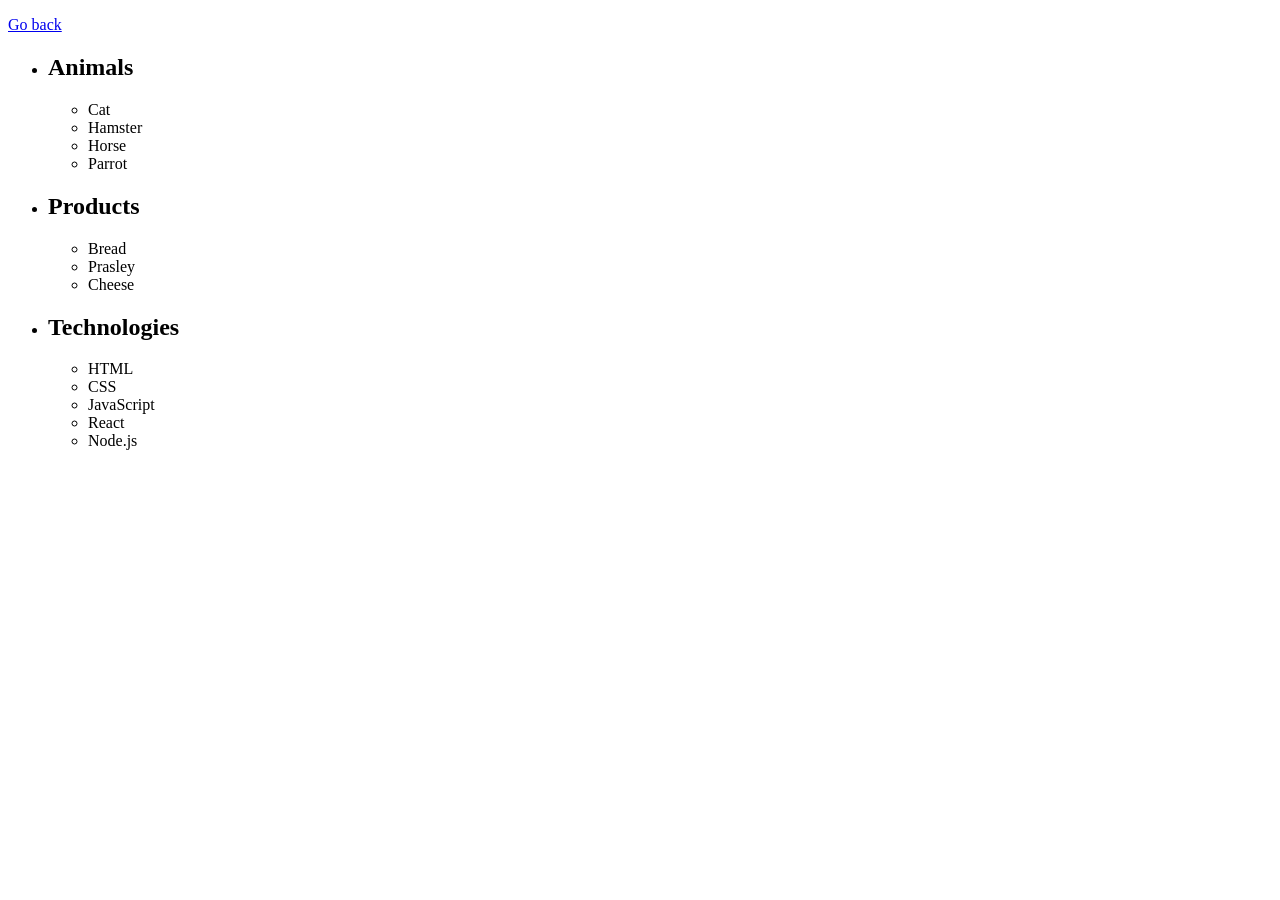
==== task-1.html @ 228b160d "change structure" ====
<!DOCTYPE html>
<html lang="en">
  <head>
    <meta charset="UTF-8" />
    <meta http-equiv="X-UA-Compatible" content="IE=edge" />
    <meta name="viewport" content="width=device-width, initial-scale=1.0" />
    <title>Task 1</title>
    <link rel="stylesheet" href="./css/common.css" />
  </head>
  <body>
    <p><a href="./index.html">Go back</a></p>

    <ul id="categories">
      <li class="item">
        <h2>Animals</h2>

        <ul>
          <li>Cat</li>
          <li>Hamster</li>
          <li>Horse</li>
          <li>Parrot</li>
        </ul>
      </li>
      <li class="item">
        <h2>Products</h2>

        <ul>
          <li>Bread</li>
          <li>Prasley</li>
          <li>Cheese</li>
        </ul>
      </li>
      <li class="item">
        <h2>Technologies</h2>

        <ul>
          <li>HTML</li>
          <li>CSS</li>
          <li>JavaScript</li>
          <li>React</li>
          <li>Node.js</li>
        </ul>
      </li>
    </ul>

    <script src="./js/task-1.js" type="module"></script>
  </body>
</html>
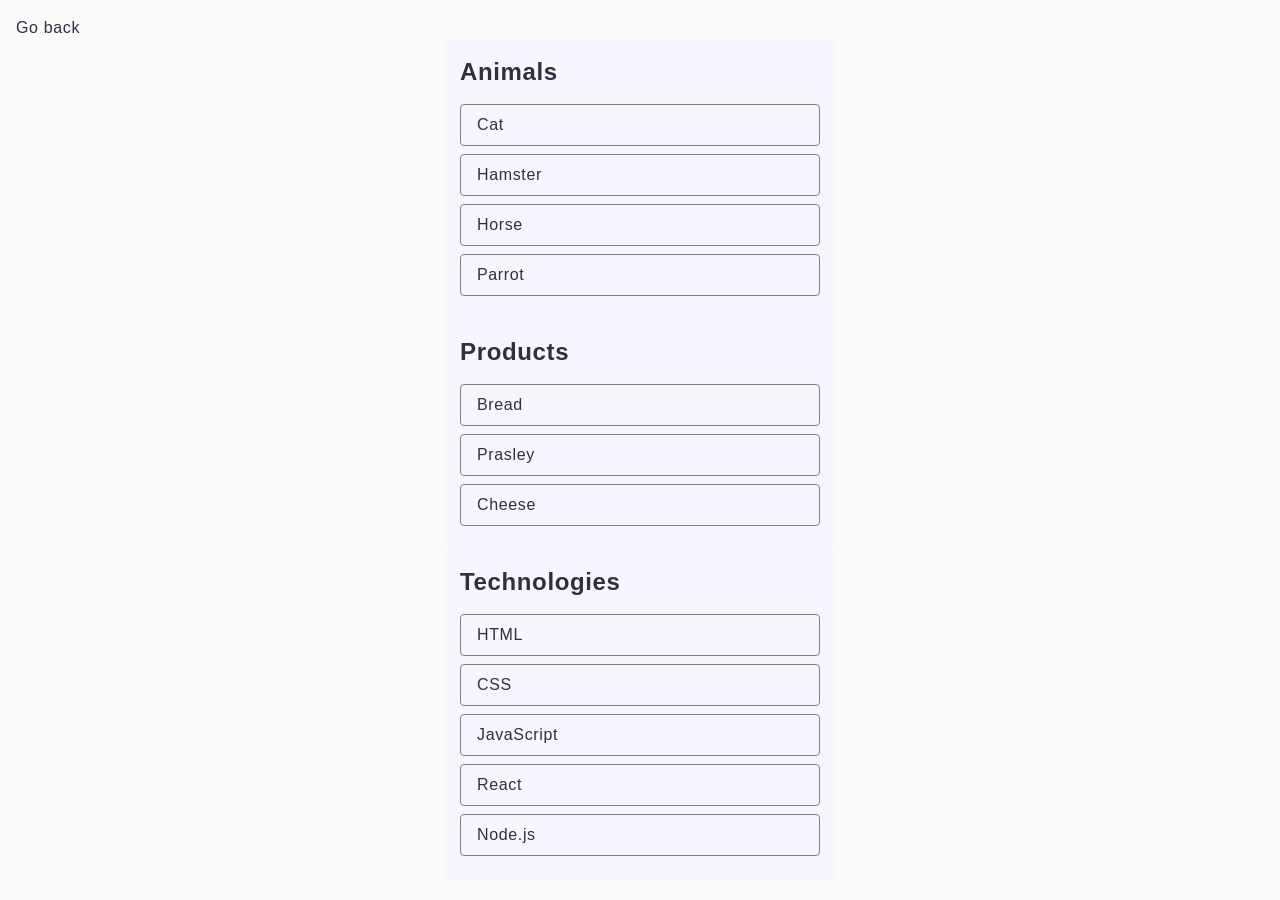
==== commit ff3db8a0: "change-css" ====
--- a/task-1.html
+++ b/task-1.html
@@ -1,48 +1,52 @@
 <!DOCTYPE html>
 <html lang="en">
-  <head>
-    <meta charset="UTF-8" />
-    <meta http-equiv="X-UA-Compatible" content="IE=edge" />
-    <meta name="viewport" content="width=device-width, initial-scale=1.0" />
-    <title>Task 1</title>
-    <link rel="stylesheet" href="./css/common.css" />
-  </head>
-  <body>
-    <p><a href="./index.html">Go back</a></p>
 
-    <ul id="categories">
-      <li class="item">
-        <h2>Animals</h2>
+<head>
+  <meta charset="UTF-8" />
+  <meta http-equiv="X-UA-Compatible" content="IE=edge" />
+  <meta name="viewport" content="width=device-width, initial-scale=1.0" />
+  <title>Task 1</title>
+  <link rel="stylesheet" href="./src/css/common.css" />
+  <link rel="stylesheet" href="./src/css/task-1.css" />
+</head>
 
-        <ul>
-          <li>Cat</li>
-          <li>Hamster</li>
-          <li>Horse</li>
-          <li>Parrot</li>
-        </ul>
-      </li>
-      <li class="item">
-        <h2>Products</h2>
+<body>
+  <p><a href="./index.html">Go back</a></p>
 
-        <ul>
-          <li>Bread</li>
-          <li>Prasley</li>
-          <li>Cheese</li>
-        </ul>
-      </li>
-      <li class="item">
-        <h2>Technologies</h2>
+  <ul id="categories">
+    <li class="item">
+      <h2>Animals</h2>
 
-        <ul>
-          <li>HTML</li>
-          <li>CSS</li>
-          <li>JavaScript</li>
-          <li>React</li>
-          <li>Node.js</li>
-        </ul>
-      </li>
-    </ul>
+      <ul>
+        <li>Cat</li>
+        <li>Hamster</li>
+        <li>Horse</li>
+        <li>Parrot</li>
+      </ul>
+    </li>
+    <li class="item">
+      <h2>Products</h2>
 
-    <script src="./js/task-1.js" type="module"></script>
-  </body>
-</html>
+      <ul>
+        <li>Bread</li>
+        <li>Prasley</li>
+        <li>Cheese</li>
+      </ul>
+    </li>
+    <li class="item">
+      <h2>Technologies</h2>
+
+      <ul>
+        <li>HTML</li>
+        <li>CSS</li>
+        <li>JavaScript</li>
+        <li>React</li>
+        <li>Node.js</li>
+      </ul>
+    </li>
+  </ul>
+
+  <script src="./src/js/task-1.js" type="module"></script>
+</body>
+
+</html>
--- a/src/css/common.css
+++ b/src/css/common.css
@@ -0,0 +1,53 @@
+* {
+  box-sizing: border-box;
+}
+
+body {
+  margin: 16px;
+  font-family: -apple-system, BlinkMacSystemFont, 'Segoe UI', Roboto, Oxygen, Ubuntu, Cantarell, 'Open Sans',
+    'Helvetica Neue', sans-serif;
+  -webkit-font-smoothing: antialiased;
+  -moz-osx-font-smoothing: grayscale;
+  background-color: #fafafa;
+  /* color: #212121; */
+  color: #2e2f42;
+  line-height: 1.5;
+  letter-spacing: 0.04em;
+}
+
+ul,
+li,
+ol {
+  margin: 0;
+  padding: 0;
+  list-style: none;
+}
+
+h1,
+h2,
+h3,
+h4,
+h5,
+h6,
+p {
+  margin: 0;
+}
+
+a {
+  color: inherit;
+  text-decoration: none;
+}
+
+button {
+  border: none;
+  background-color: transparent;
+  padding: 0;
+  cursor: pointer;
+  font-family: inherit;
+}
+
+img {
+  display: block;
+  max-width: 100%;
+  height: auto;
+}
--- a/src/css/task-1.css
+++ b/src/css/task-1.css
@@ -0,0 +1,20 @@
+.item {
+  width: 392px;
+  margin-bottom: 24px;
+  padding: 16px;
+  border-radius: 8px;
+  margin: 0 auto;
+  background-color: #f6f6fe;
+}
+
+.item li {
+  padding: 8px 16px;
+  margin-bottom: 8px;
+  border: 1px solid #808080;
+  border-radius: 4px;
+}
+
+.item h2 {
+  margin-bottom: 16px;
+  line-height: 1.33;
+}
